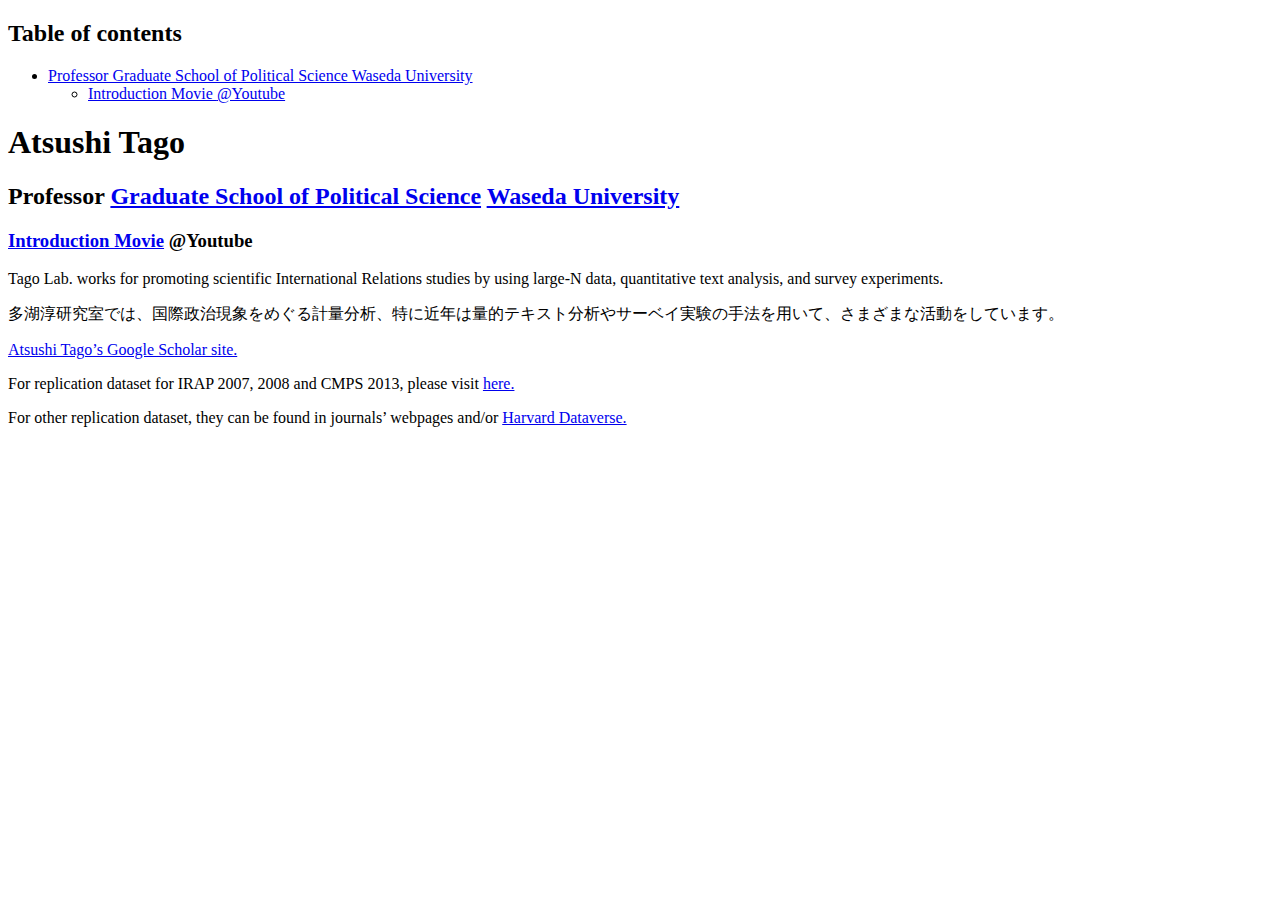
==== index.html @ 8d9a2166 "Update index.html" ====
<!DOCTYPE html>
<html xmlns="http://www.w3.org/1999/xhtml" lang="en" xml:lang="en"><head>

<meta charset="utf-8">
<meta name="generator" content="quarto-1.3.450">

<meta name="viewport" content="width=device-width, initial-scale=1.0, user-scalable=yes">


<title>Atsushi Tago</title>
<style>
code{white-space: pre-wrap;}
span.smallcaps{font-variant: small-caps;}
div.columns{display: flex; gap: min(4vw, 1.5em);}
div.column{flex: auto; overflow-x: auto;}
div.hanging-indent{margin-left: 1.5em; text-indent: -1.5em;}
ul.task-list{list-style: none;}
ul.task-list li input[type="checkbox"] {
  width: 0.8em;
  margin: 0 0.8em 0.2em -1em; /* quarto-specific, see https://github.com/quarto-dev/quarto-cli/issues/4556 */ 
  vertical-align: middle;
}
</style>


<script src="index_files/libs/clipboard/clipboard.min.js"></script>
<script src="index_files/libs/quarto-html/quarto.js"></script>
<script src="index_files/libs/quarto-html/popper.min.js"></script>
<script src="index_files/libs/quarto-html/tippy.umd.min.js"></script>
<script src="index_files/libs/quarto-html/anchor.min.js"></script>
<link href="index_files/libs/quarto-html/tippy.css" rel="stylesheet">
<link href="index_files/libs/quarto-html/quarto-syntax-highlighting-dark.css" rel="stylesheet" id="quarto-text-highlighting-styles">
<script src="index_files/libs/bootstrap/bootstrap.min.js"></script>
<link href="index_files/libs/bootstrap/bootstrap-icons.css" rel="stylesheet">
<link href="index_files/libs/bootstrap/bootstrap.min.css" rel="stylesheet" id="quarto-bootstrap" data-mode="dark">


<link rel="stylesheet" href="styles.css">
</head>

<body>

<div id="quarto-content" class="page-columns page-rows-contents page-layout-article">
<div id="quarto-margin-sidebar" class="sidebar margin-sidebar">
  <nav id="TOC" role="doc-toc" class="toc-active">
    <h2 id="toc-title">Table of contents</h2>
   
  <ul>
  <li><a href="#professor-graduate-school-of-political-science-waseda-university" id="toc-professor-graduate-school-of-political-science-waseda-university" class="nav-link active" data-scroll-target="#professor-graduate-school-of-political-science-waseda-university">Professor Graduate School of Political Science Waseda University</a>
  <ul class="collapse">
  <li><a href="#introduction-movie-youtube" id="toc-introduction-movie-youtube" class="nav-link" data-scroll-target="#introduction-movie-youtube">Introduction Movie <span class="citation" data-cites="Youtube">@Youtube</span></a></li>
  </ul></li>
  </ul>
</nav>
</div>
<main class="content" id="quarto-document-content">

<header id="title-block-header" class="quarto-title-block default">
<div class="quarto-title">
<h1 class="title">Atsushi Tago</h1>
</div>



<div class="quarto-title-meta">

    
  
    
  </div>
  

</header>

<section id="professor-graduate-school-of-political-science-waseda-university" class="level2">
<h2 class="anchored" data-anchor-id="professor-graduate-school-of-political-science-waseda-university">Professor <a href="https://www.waseda.jp/fpse/gsps/">Graduate School of Political Science</a> <a href="https://www.waseda.jp/top/">Waseda University</a></h2>
<section id="introduction-movie-youtube" class="level3">
<h3 class="anchored" data-anchor-id="introduction-movie-youtube"><a href="https://youtu.be/4RP5_LP_Nsg">Introduction Movie</a> <span class="citation" data-cites="Youtube">@Youtube</span></h3>
<p>Tago Lab. works for promoting scientific International Relations studies by using large-N data, quantitative text analysis, and survey experiments.</p>
<p>多湖淳研究室では、国際政治現象をめぐる計量分析、特に近年は量的テキスト分析やサーベイ実験の手法を用いて、さまざまな活動をしています。</p>
<p><a href="https://scholar.google.com/citations?user=7_ak6oYAAAAJ&amp;hl=ja">Atsushi Tago’s Google Scholar site.</a></p>
<p>For replication dataset for IRAP 2007, 2008 and CMPS 2013, please visit <a href="https://github.com/A-Tago">here.</a></p>
<p>For other replication dataset, they can be found in journals’ webpages and/or <a href="https://dataverse.harvard.edu/dataverse/harvard?q=Atsushi+Tago">Harvard Dataverse.</a></p>
</section>
</section>

</main>
<!-- /main column -->
<script id="quarto-html-after-body" type="application/javascript">
window.document.addEventListener("DOMContentLoaded", function (event) {
  const toggleBodyColorMode = (bsSheetEl) => {
    const mode = bsSheetEl.getAttribute("data-mode");
    const bodyEl = window.document.querySelector("body");
    if (mode === "dark") {
      bodyEl.classList.add("quarto-dark");
      bodyEl.classList.remove("quarto-light");
    } else {
      bodyEl.classList.add("quarto-light");
      bodyEl.classList.remove("quarto-dark");
    }
  }
  const toggleBodyColorPrimary = () => {
    const bsSheetEl = window.document.querySelector("link#quarto-bootstrap");
    if (bsSheetEl) {
      toggleBodyColorMode(bsSheetEl);
    }
  }
  toggleBodyColorPrimary();  
  const icon = "";
  const anchorJS = new window.AnchorJS();
  anchorJS.options = {
    placement: 'right',
    icon: icon
  };
  anchorJS.add('.anchored');
  const isCodeAnnotation = (el) => {
    for (const clz of el.classList) {
      if (clz.startsWith('code-annotation-')) {                     
        return true;
      }
    }
    return false;
  }
  const clipboard = new window.ClipboardJS('.code-copy-button', {
    text: function(trigger) {
      const codeEl = trigger.previousElementSibling.cloneNode(true);
      for (const childEl of codeEl.children) {
        if (isCodeAnnotation(childEl)) {
          childEl.remove();
        }
      }
      return codeEl.innerText;
    }
  });
  clipboard.on('success', function(e) {
    // button target
    const button = e.trigger;
    // don't keep focus
    button.blur();
    // flash "checked"
    button.classList.add('code-copy-button-checked');
    var currentTitle = button.getAttribute("title");
    button.setAttribute("title", "Copied!");
    let tooltip;
    if (window.bootstrap) {
      button.setAttribute("data-bs-toggle", "tooltip");
      button.setAttribute("data-bs-placement", "left");
      button.setAttribute("data-bs-title", "Copied!");
      tooltip = new bootstrap.Tooltip(button, 
        { trigger: "manual", 
          customClass: "code-copy-button-tooltip",
          offset: [0, -8]});
      tooltip.show();    
    }
    setTimeout(function() {
      if (tooltip) {
        tooltip.hide();
        button.removeAttribute("data-bs-title");
        button.removeAttribute("data-bs-toggle");
        button.removeAttribute("data-bs-placement");
      }
      button.setAttribute("title", currentTitle);
      button.classList.remove('code-copy-button-checked');
    }, 1000);
    // clear code selection
    e.clearSelection();
  });
  function tippyHover(el, contentFn) {
    const config = {
      allowHTML: true,
      content: contentFn,
      maxWidth: 500,
      delay: 100,
      arrow: false,
      appendTo: function(el) {
          return el.parentElement;
      },
      interactive: true,
      interactiveBorder: 10,
      theme: 'quarto',
      placement: 'bottom-start'
    };
    window.tippy(el, config); 
  }
  const noterefs = window.document.querySelectorAll('a[role="doc-noteref"]');
  for (var i=0; i<noterefs.length; i++) {
    const ref = noterefs[i];
    tippyHover(ref, function() {
      // use id or data attribute instead here
      let href = ref.getAttribute('data-footnote-href') || ref.getAttribute('href');
      try { href = new URL(href).hash; } catch {}
      const id = href.replace(/^#\/?/, "");
      const note = window.document.getElementById(id);
      return note.innerHTML;
    });
  }
      let selectedAnnoteEl;
      const selectorForAnnotation = ( cell, annotation) => {
        let cellAttr = 'data-code-cell="' + cell + '"';
        let lineAttr = 'data-code-annotation="' +  annotation + '"';
        const selector = 'span[' + cellAttr + '][' + lineAttr + ']';
        return selector;
      }
      const selectCodeLines = (annoteEl) => {
        const doc = window.document;
        const targetCell = annoteEl.getAttribute("data-target-cell");
        const targetAnnotation = annoteEl.getAttribute("data-target-annotation");
        const annoteSpan = window.document.querySelector(selectorForAnnotation(targetCell, targetAnnotation));
        const lines = annoteSpan.getAttribute("data-code-lines").split(",");
        const lineIds = lines.map((line) => {
          return targetCell + "-" + line;
        })
        let top = null;
        let height = null;
        let parent = null;
        if (lineIds.length > 0) {
            //compute the position of the single el (top and bottom and make a div)
            const el = window.document.getElementById(lineIds[0]);
            top = el.offsetTop;
            height = el.offsetHeight;
            parent = el.parentElement.parentElement;
          if (lineIds.length > 1) {
            const lastEl = window.document.getElementById(lineIds[lineIds.length - 1]);
            const bottom = lastEl.offsetTop + lastEl.offsetHeight;
            height = bottom - top;
          }
          if (top !== null && height !== null && parent !== null) {
            // cook up a div (if necessary) and position it 
            let div = window.document.getElementById("code-annotation-line-highlight");
            if (div === null) {
              div = window.document.createElement("div");
              div.setAttribute("id", "code-annotation-line-highlight");
              div.style.position = 'absolute';
              parent.appendChild(div);
            }
            div.style.top = top - 2 + "px";
            div.style.height = height + 4 + "px";
            let gutterDiv = window.document.getElementById("code-annotation-line-highlight-gutter");
            if (gutterDiv === null) {
              gutterDiv = window.document.createElement("div");
              gutterDiv.setAttribute("id", "code-annotation-line-highlight-gutter");
              gutterDiv.style.position = 'absolute';
              const codeCell = window.document.getElementById(targetCell);
              const gutter = codeCell.querySelector('.code-annotation-gutter');
              gutter.appendChild(gutterDiv);
            }
            gutterDiv.style.top = top - 2 + "px";
            gutterDiv.style.height = height + 4 + "px";
          }
          selectedAnnoteEl = annoteEl;
        }
      };
      const unselectCodeLines = () => {
        const elementsIds = ["code-annotation-line-highlight", "code-annotation-line-highlight-gutter"];
        elementsIds.forEach((elId) => {
          const div = window.document.getElementById(elId);
          if (div) {
            div.remove();
          }
        });
        selectedAnnoteEl = undefined;
      };
      // Attach click handler to the DT
      const annoteDls = window.document.querySelectorAll('dt[data-target-cell]');
      for (const annoteDlNode of annoteDls) {
        annoteDlNode.addEventListener('click', (event) => {
          const clickedEl = event.target;
          if (clickedEl !== selectedAnnoteEl) {
            unselectCodeLines();
            const activeEl = window.document.querySelector('dt[data-target-cell].code-annotation-active');
            if (activeEl) {
              activeEl.classList.remove('code-annotation-active');
            }
            selectCodeLines(clickedEl);
            clickedEl.classList.add('code-annotation-active');
          } else {
            // Unselect the line
            unselectCodeLines();
            clickedEl.classList.remove('code-annotation-active');
          }
        });
      }
  const findCites = (el) => {
    const parentEl = el.parentElement;
    if (parentEl) {
      const cites = parentEl.dataset.cites;
      if (cites) {
        return {
          el,
          cites: cites.split(' ')
        };
      } else {
        return findCites(el.parentElement)
      }
    } else {
      return undefined;
    }
  };
  var bibliorefs = window.document.querySelectorAll('a[role="doc-biblioref"]');
  for (var i=0; i<bibliorefs.length; i++) {
    const ref = bibliorefs[i];
    const citeInfo = findCites(ref);
    if (citeInfo) {
      tippyHover(citeInfo.el, function() {
        var popup = window.document.createElement('div');
        citeInfo.cites.forEach(function(cite) {
          var citeDiv = window.document.createElement('div');
          citeDiv.classList.add('hanging-indent');
          citeDiv.classList.add('csl-entry');
          var biblioDiv = window.document.getElementById('ref-' + cite);
          if (biblioDiv) {
            citeDiv.innerHTML = biblioDiv.innerHTML;
          }
          popup.appendChild(citeDiv);
        });
        return popup.innerHTML;
      });
    }
  }
});
</script>
</div> <!-- /content -->



</body></html>
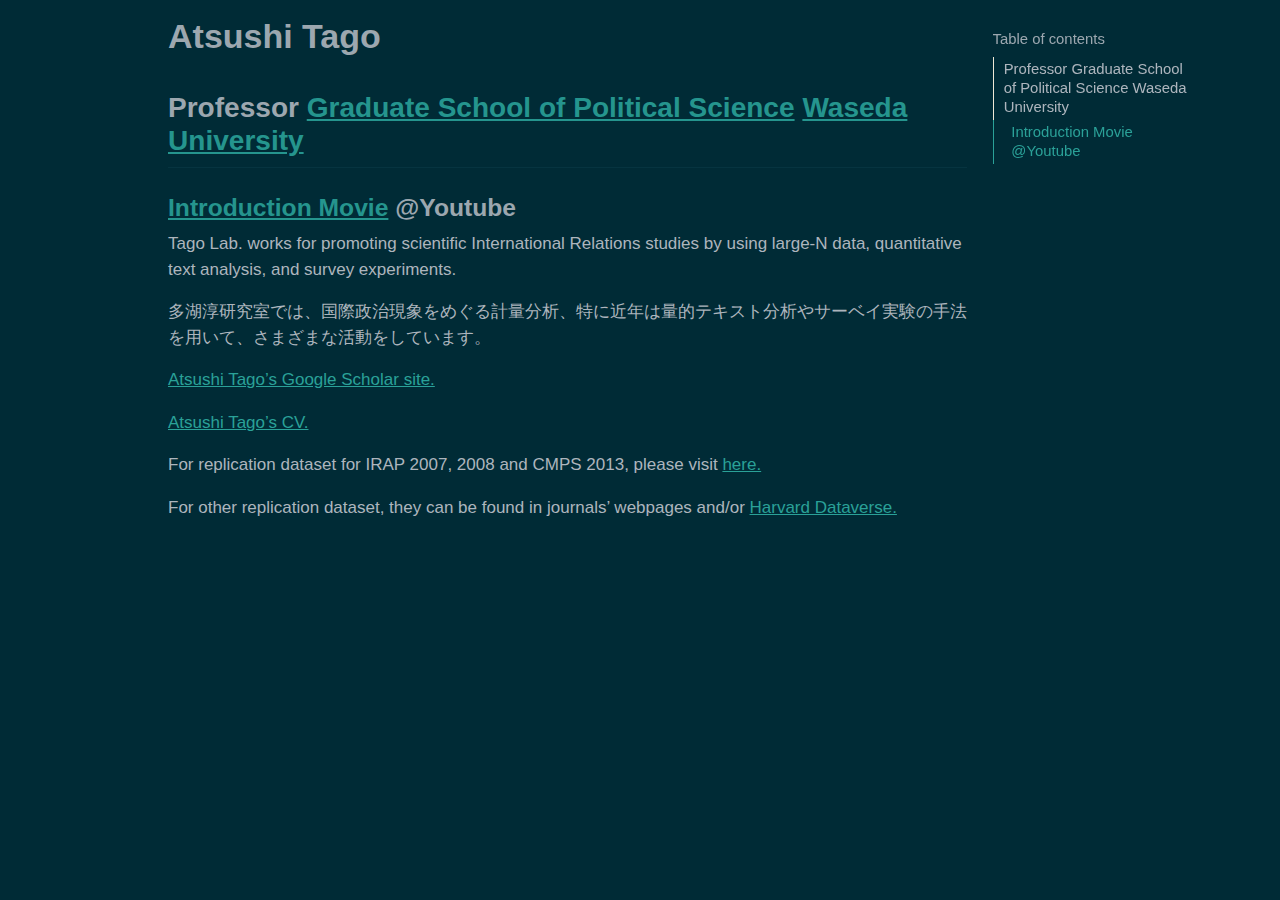
==== commit 2d048738: "Update index.html" ====
--- a/index.html
+++ b/index.html
@@ -79,6 +79,7 @@
 <p>Tago Lab. works for promoting scientific International Relations studies by using large-N data, quantitative text analysis, and survey experiments.</p>
 <p>多湖淳研究室では、国際政治現象をめぐる計量分析、特に近年は量的テキスト分析やサーベイ実験の手法を用いて、さまざまな活動をしています。</p>
 <p><a href="https://scholar.google.com/citations?user=7_ak6oYAAAAJ&amp;hl=ja">Atsushi Tago’s Google Scholar site.</a></p>
+<p><a href="(https://a-tago.github.io/CV_asof2023July.pdf">Atsushi Tago’s CV.</a></p>
 <p>For replication dataset for IRAP 2007, 2008 and CMPS 2013, please visit <a href="https://github.com/A-Tago">here.</a></p>
 <p>For other replication dataset, they can be found in journals’ webpages and/or <a href="https://dataverse.harvard.edu/dataverse/harvard?q=Atsushi+Tago">Harvard Dataverse.</a></p>
 </section>
--- a/index_files/libs/quarto-html/tippy.css
+++ b/index_files/libs/quarto-html/tippy.css
@@ -0,0 +1 @@
+.tippy-box[data-animation=fade][data-state=hidden]{opacity:0}[data-tippy-root]{max-width:calc(100vw - 10px)}.tippy-box{position:relative;background-color:#333;color:#fff;border-radius:4px;font-size:14px;line-height:1.4;white-space:normal;outline:0;transition-property:transform,visibility,opacity}.tippy-box[data-placement^=top]>.tippy-arrow{bottom:0}.tippy-box[data-placement^=top]>.tippy-arrow:before{bottom:-7px;left:0;border-width:8px 8px 0;border-top-color:initial;transform-origin:center top}.tippy-box[data-placement^=bottom]>.tippy-arrow{top:0}.tippy-box[data-placement^=bottom]>.tippy-arrow:before{top:-7px;left:0;border-width:0 8px 8px;border-bottom-color:initial;transform-origin:center bottom}.tippy-box[data-placement^=left]>.tippy-arrow{right:0}.tippy-box[data-placement^=left]>.tippy-arrow:before{border-width:8px 0 8px 8px;border-left-color:initial;right:-7px;transform-origin:center left}.tippy-box[data-placement^=right]>.tippy-arrow{left:0}.tippy-box[data-placement^=right]>.tippy-arrow:before{left:-7px;border-width:8px 8px 8px 0;border-right-color:initial;transform-origin:center right}.tippy-box[data-inertia][data-state=visible]{transition-timing-function:cubic-bezier(.54,1.5,.38,1.11)}.tippy-arrow{width:16px;height:16px;color:#333}.tippy-arrow:before{content:"";position:absolute;border-color:transparent;border-style:solid}.tippy-content{position:relative;padding:5px 9px;z-index:1}--- a/index_files/libs/quarto-html/quarto-syntax-highlighting-dark.css
+++ b/index_files/libs/quarto-html/quarto-syntax-highlighting-dark.css
@@ -0,0 +1,189 @@
+/* quarto syntax highlight colors */
+:root {
+  --quarto-hl-al-color: #f07178;
+  --quarto-hl-an-color: #d4d0ab;
+  --quarto-hl-at-color: #00e0e0;
+  --quarto-hl-bn-color: #d4d0ab;
+  --quarto-hl-bu-color: #abe338;
+  --quarto-hl-ch-color: #abe338;
+  --quarto-hl-co-color: #f8f8f2;
+  --quarto-hl-cv-color: #ffd700;
+  --quarto-hl-cn-color: #ffd700;
+  --quarto-hl-cf-color: #ffa07a;
+  --quarto-hl-dt-color: #ffa07a;
+  --quarto-hl-dv-color: #d4d0ab;
+  --quarto-hl-do-color: #f8f8f2;
+  --quarto-hl-er-color: #f07178;
+  --quarto-hl-ex-color: #00e0e0;
+  --quarto-hl-fl-color: #d4d0ab;
+  --quarto-hl-fu-color: #ffa07a;
+  --quarto-hl-im-color: #abe338;
+  --quarto-hl-in-color: #d4d0ab;
+  --quarto-hl-kw-color: #ffa07a;
+  --quarto-hl-op-color: #ffa07a;
+  --quarto-hl-ot-color: #00e0e0;
+  --quarto-hl-pp-color: #dcc6e0;
+  --quarto-hl-re-color: #00e0e0;
+  --quarto-hl-sc-color: #abe338;
+  --quarto-hl-ss-color: #abe338;
+  --quarto-hl-st-color: #abe338;
+  --quarto-hl-va-color: #00e0e0;
+  --quarto-hl-vs-color: #abe338;
+  --quarto-hl-wa-color: #dcc6e0;
+}
+
+/* other quarto variables */
+:root {
+  --quarto-font-monospace: SFMono-Regular, Menlo, Monaco, Consolas, "Liberation Mono", "Courier New", monospace;
+}
+
+code span.al {
+  background-color: #2a0f15;
+  font-weight: bold;
+  color: #f07178;
+}
+
+code span.an {
+  color: #d4d0ab;
+}
+
+code span.at {
+  color: #00e0e0;
+}
+
+code span.bn {
+  color: #d4d0ab;
+}
+
+code span.bu {
+  color: #abe338;
+}
+
+code span.ch {
+  color: #abe338;
+}
+
+code span.co {
+  font-style: italic;
+  color: #f8f8f2;
+}
+
+code span.cv {
+  color: #ffd700;
+}
+
+code span.cn {
+  color: #ffd700;
+}
+
+code span.cf {
+  font-weight: bold;
+  color: #ffa07a;
+}
+
+code span.dt {
+  color: #ffa07a;
+}
+
+code span.dv {
+  color: #d4d0ab;
+}
+
+code span.do {
+  color: #f8f8f2;
+}
+
+code span.er {
+  color: #f07178;
+  text-decoration: underline;
+}
+
+code span.ex {
+  font-weight: bold;
+  color: #00e0e0;
+}
+
+code span.fl {
+  color: #d4d0ab;
+}
+
+code span.fu {
+  color: #ffa07a;
+}
+
+code span.im {
+  color: #abe338;
+}
+
+code span.in {
+  color: #d4d0ab;
+}
+
+code span.kw {
+  font-weight: bold;
+  color: #ffa07a;
+}
+
+pre > code.sourceCode > span {
+  color: #f8f8f2;
+}
+
+code span {
+  color: #f8f8f2;
+}
+
+code.sourceCode > span {
+  color: #f8f8f2;
+}
+
+div.sourceCode,
+div.sourceCode pre.sourceCode {
+  color: #f8f8f2;
+}
+
+code span.op {
+  color: #ffa07a;
+}
+
+code span.ot {
+  color: #00e0e0;
+}
+
+code span.pp {
+  color: #dcc6e0;
+}
+
+code span.re {
+  background-color: #f8f8f2;
+  color: #00e0e0;
+}
+
+code span.sc {
+  color: #abe338;
+}
+
+code span.ss {
+  color: #abe338;
+}
+
+code span.st {
+  color: #abe338;
+}
+
+code span.va {
+  color: #00e0e0;
+}
+
+code span.vs {
+  color: #abe338;
+}
+
+code span.wa {
+  color: #dcc6e0;
+}
+
+.prevent-inlining {
+  content: "</";
+}
+
+/*# sourceMappingURL=935a306eefa94366c21e1a970dddb765.css.map */
